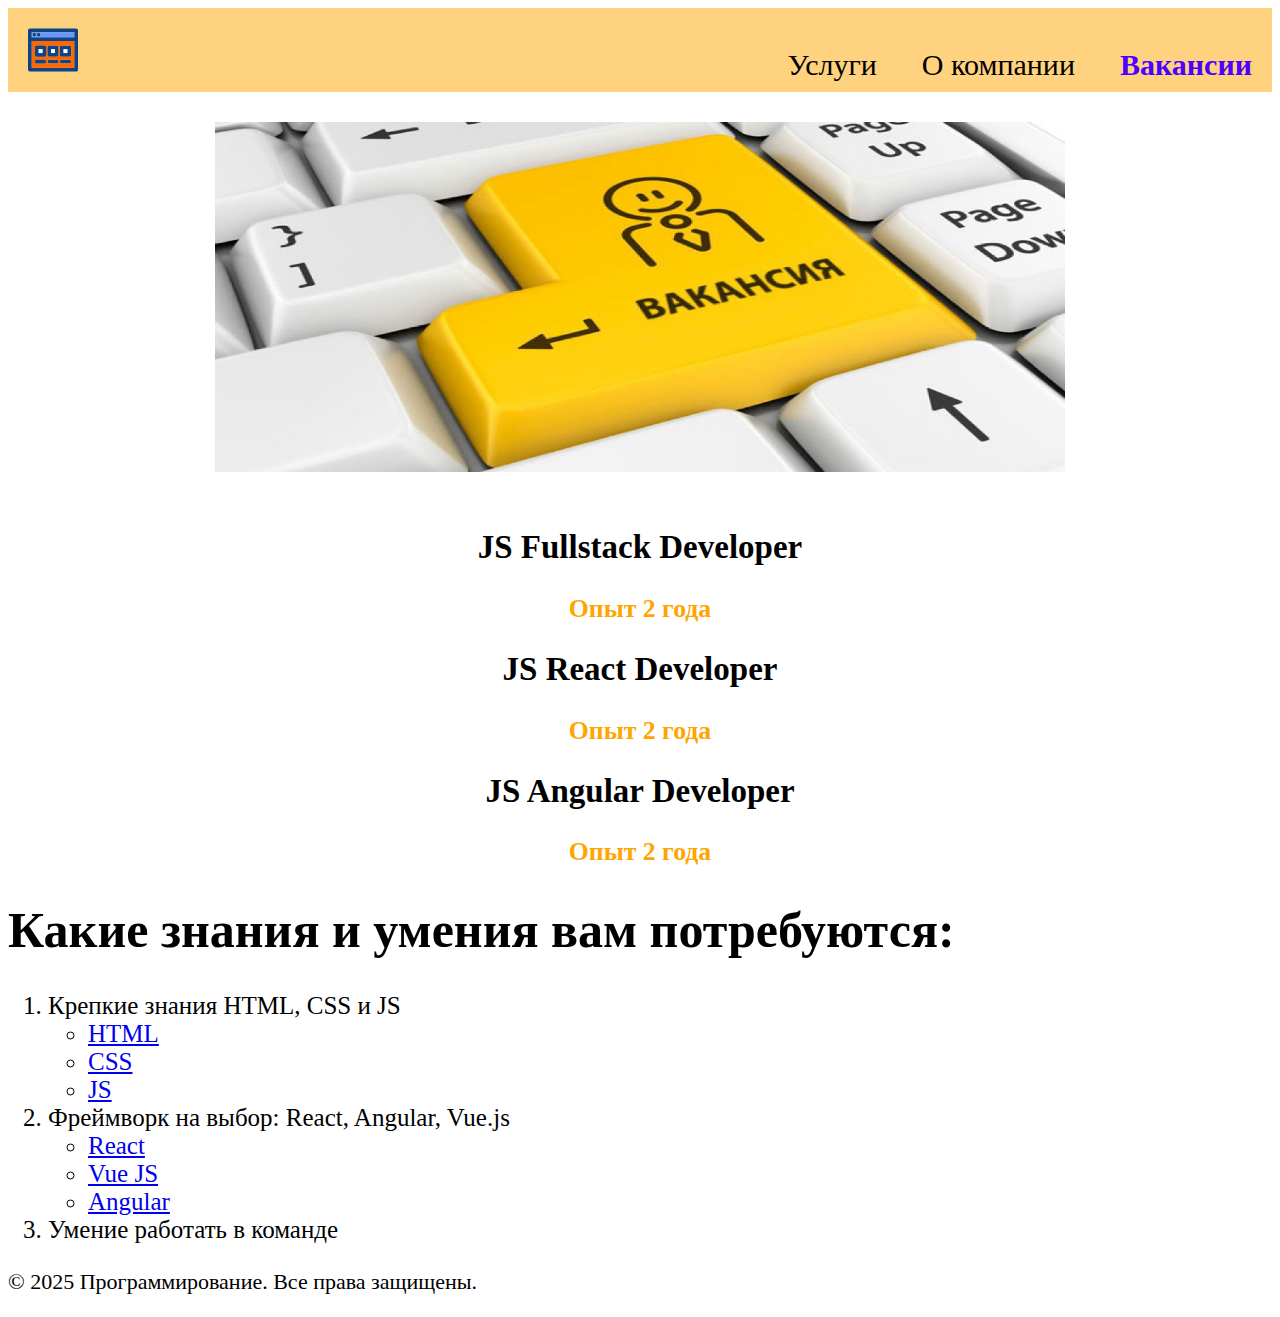
==== contact.html @ d929e1b8 "добавление css" ====
<!DOCTYPE html>
<html lang="ru">
<head>
    <meta charset="UTF-8">
    <meta name="description" content="Веб-сайт о программировании">
    <meta name="keywords" content="программирование, код, разработка">
    <link rel="stylesheet" href="contact.css">
    <title>Вакансии</title>
</head>
<body>
    <header class="top-text">
        <img src="logo.svg" alt="Логотип" class="logo" width="50" height="50">
        <section>
            <nav class="links">
                <a href="main.html">Услуги</a>
                <a href="index.html">О компании</a>
                <a href="#">Вакансии</a>
            </nav>
        </section>
    </header>
    
    <main>
        <section class="image">
            <img src="./contact-picture.jpg" alt="Клавиатура" title="Клавиатура" width="850" height="350">
        </section>
        
        <section class="job-list">
            <article class="job">
                <h2>JS Fullstack Developer</h2>
                <h3 class="experience">Опыт 2 года</h3>
            </article>
            <article class="job">
                <h2>JS React Developer</h2>
                <h3 class="experience">Опыт 2 года</h3>
            </article>
            <article class="job">
                <h2>JS Angular Developer</h2>
                <h3 class="experience">Опыт 2 года</h3>
            </article>
        </section>
        
        <section class="requirements">
            <h1>Какие знания и умения вам потребуются:</h1>
            <ol>
                <li>Крепкие знания HTML, CSS и JS
                    <ul>
                        <li><a href="https://developer.mozilla.org/ru/docs/Learn_web_development/Getting_started/Your_first_website/Creating_the_content">HTML</a></li>
                        <li><a href="https://developer.mozilla.org/ru/docs/Learn_web_development/Getting_started/Your_first_website/Styling_the_content">CSS</a></li>
                        <li><a href="https://learn.javascript.ru/">JS</a></li>
                    </ul>
                </li>
                <li>Фреймворк на выбор: React, Angular, Vue.js
                    <ul>
                        <li><a href="https://ru.legacy.reactjs.org/docs/getting-started.html">React</a></li>
                        <li><a href="https://ru.vuejs.org/tutorial/">Vue JS</a></li>
                        <li><a href="https://developer.mozilla.org/ru/docs/Learn_web_development/Core/Frameworks_libraries/Angular_getting_started">Angular</a></li>
                    </ul>
                </li>
                <li>Умение работать в команде</li>
            </ol>
        </section>
    </main>
    
    
    
    <footer>
        <p>&copy; 2025 Программирование. Все права защищены.</p>
    </footer>
</body>
</html>
---- contact.css ----
body {
    font-size: 22px;
}

.top-text {
    display: flex;
    justify-content: space-between;
    align-items: center;
    margin-bottom: 30px;
    background-color: rgba(255, 165, 0, 0.5);
    padding: 10px 20px;
}

.top-text .links a[href="#"] {
    color: rgb(76, 0, 255); /* измените цвет текста */
    font-weight: bold; /* сделайте текст жирным */
}

.logo {
    margin-right: 20px;
}

header h1 {
    flex-grow: 1;
    text-align: center;
}

.links {
    display: flex;
    align-items: center;
    padding-top: 30px;
}

.links a {
    margin-left: 15px;
    color: #000;
    text-decoration: none;
    font-size: 30px;
    padding-left: 30px;
}

.image,
.navigation,
.digital-info {
    display: flex;
    justify-content: center;
    align-items: center;
}

.job-list {
    padding-top: 30px;
    justify-content: space-around;
}

.job {
    text-align: center;
}

.experience {
    color: orange;
}

.requirements {
    font-size: 25px;
}

.services ul {
    list-style-type: none;
}

.services li {
    margin-bottom: 10px;
}

.highlight,
.highlight-number {
    color: orange;
}

.highlight-number {
    text-align: center;
}
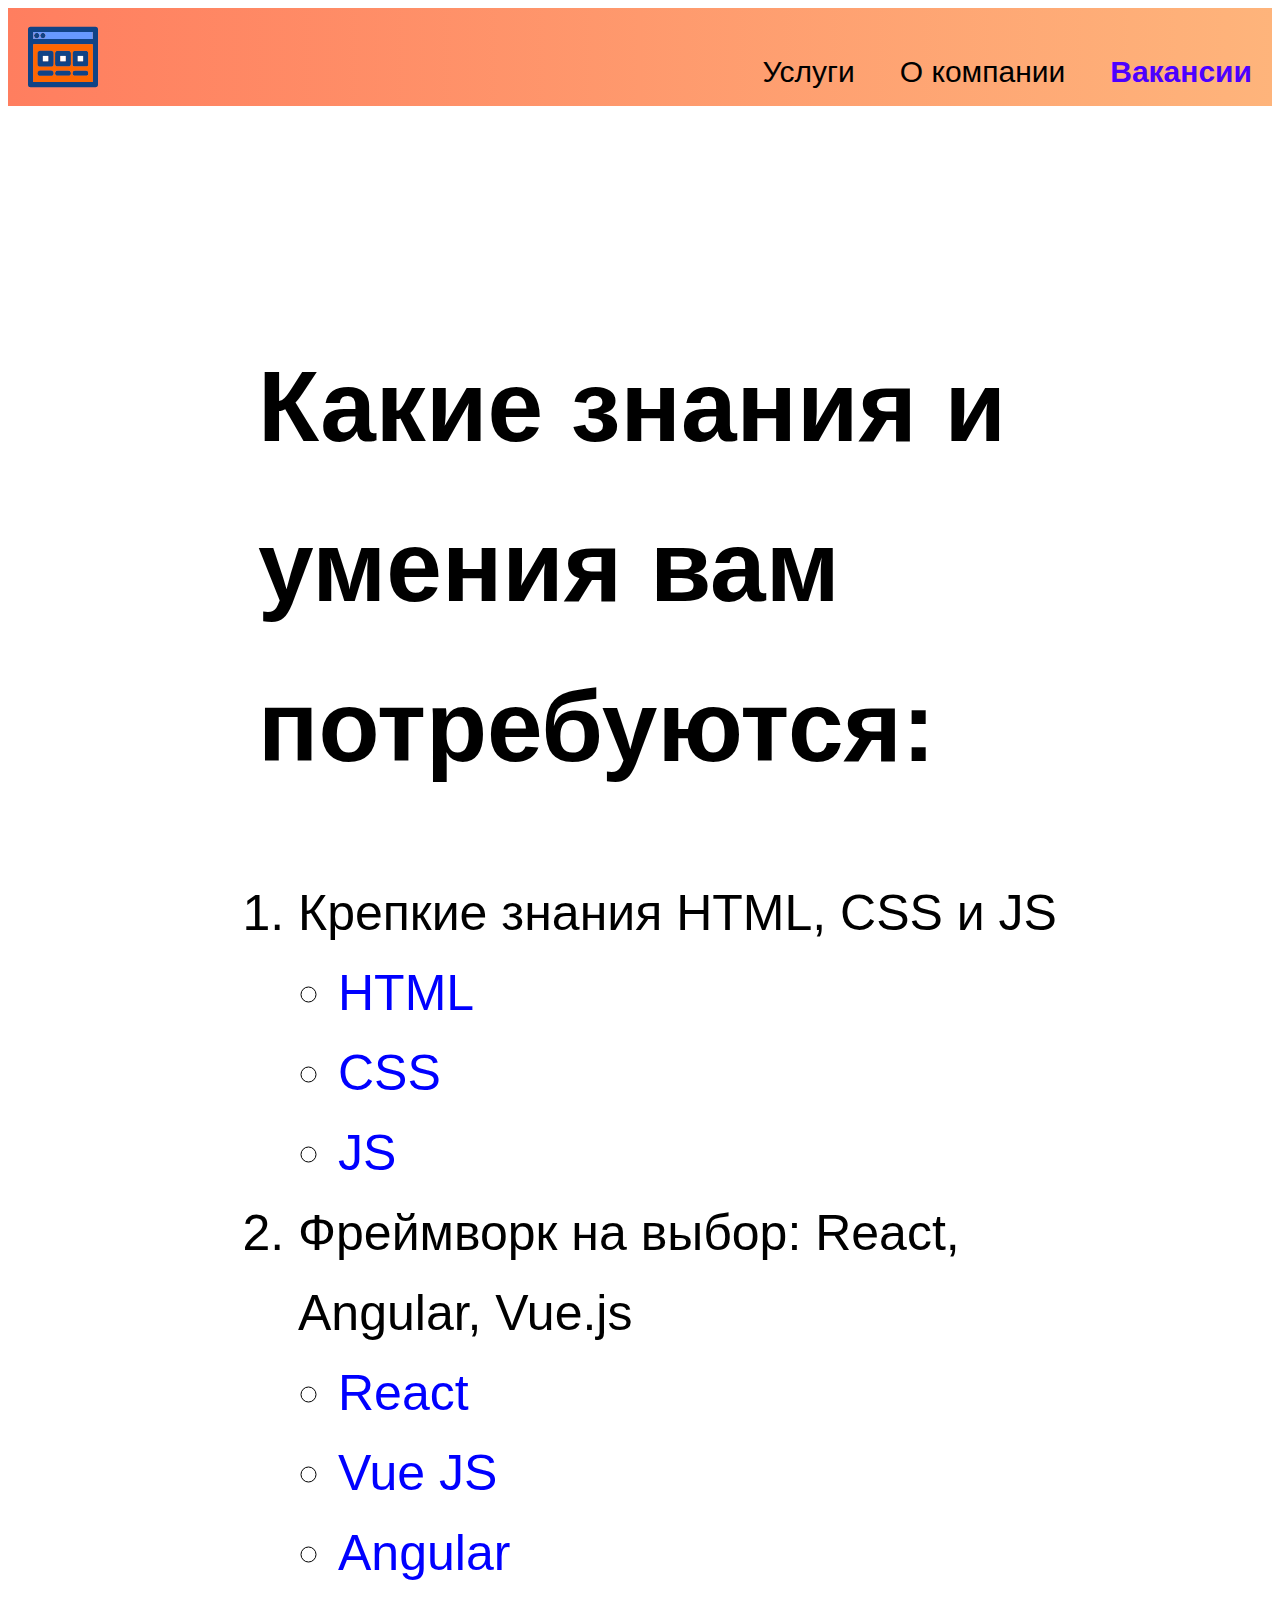
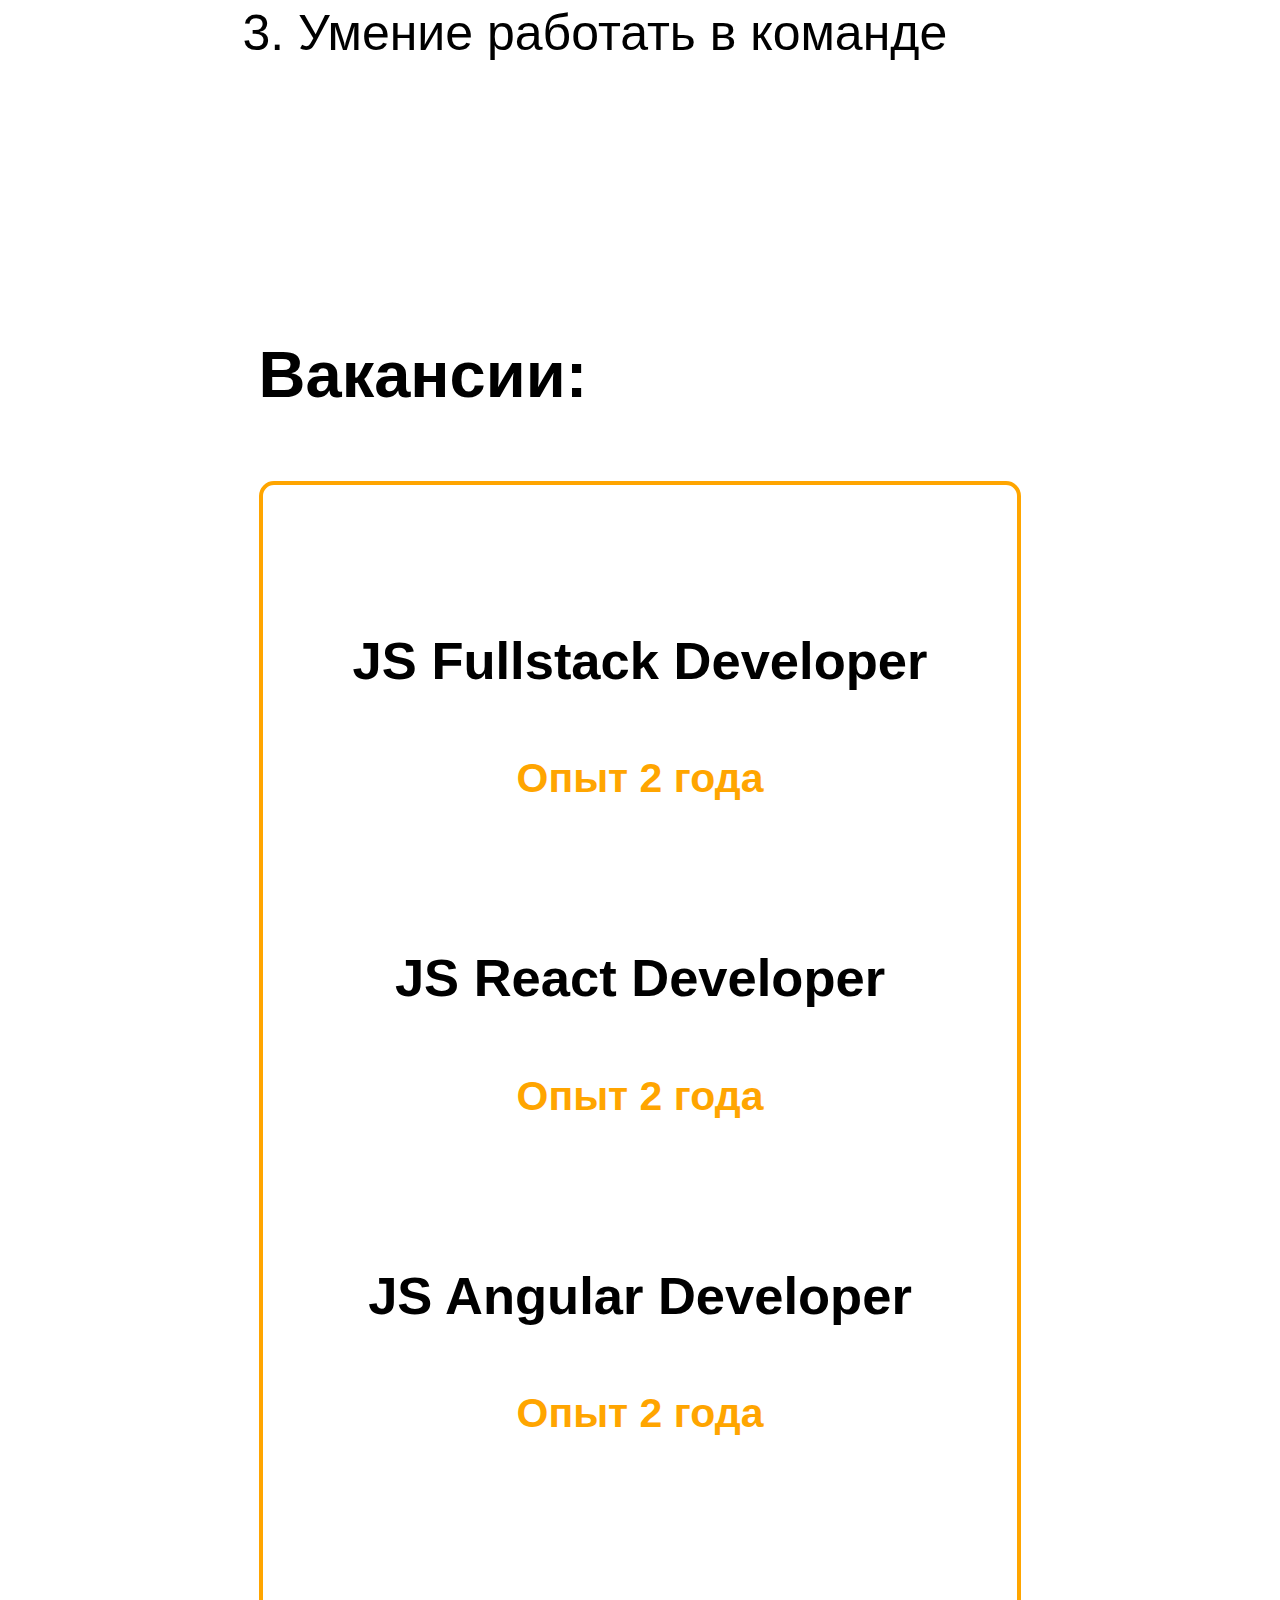
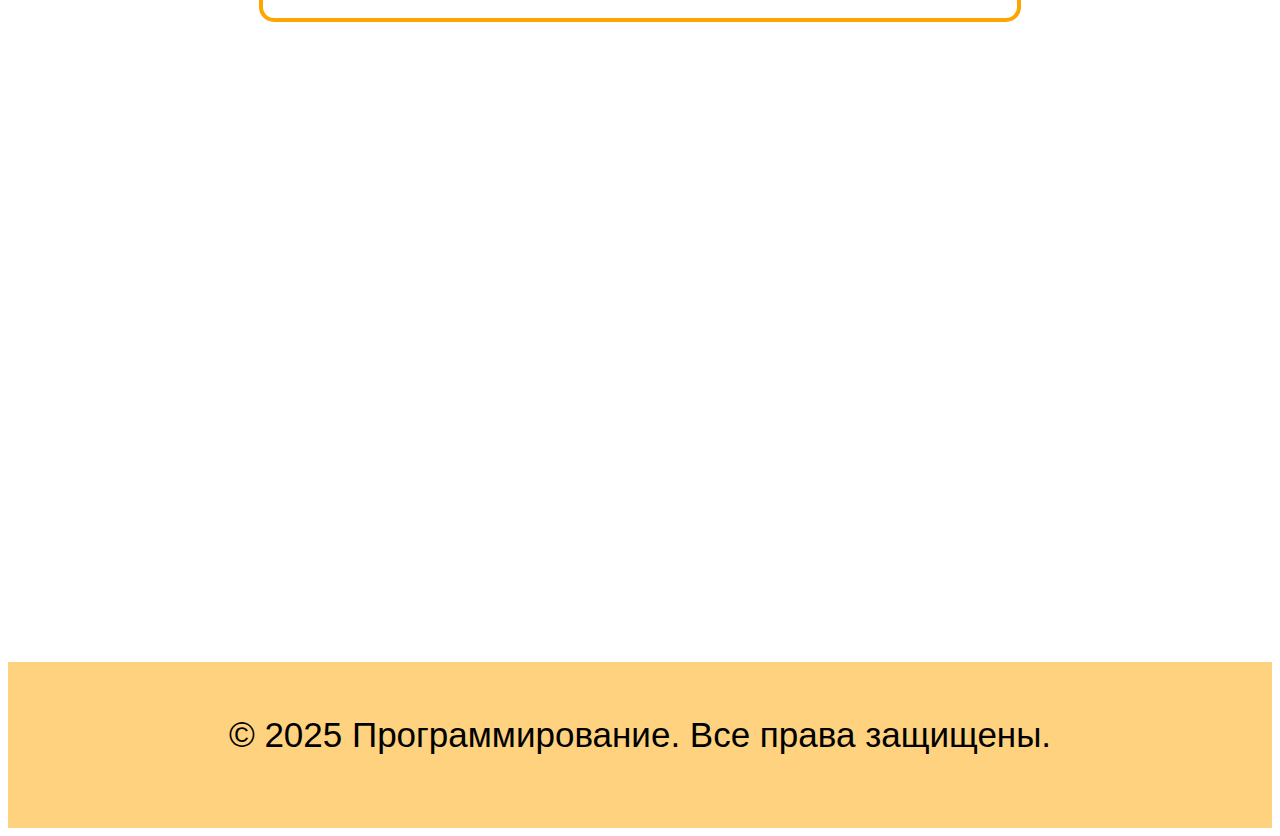
==== commit b680ac52: "laba-fth" ====
--- a/contact.html
+++ b/contact.html
@@ -4,6 +4,7 @@
     <meta charset="UTF-8">
     <meta name="description" content="Веб-сайт о программировании">
     <meta name="keywords" content="программирование, код, разработка">
+    <meta name="viewport" content="width=device-width, initial-scale=1">
     <link rel="stylesheet" href="contact.css">
     <title>Вакансии</title>
 </head>
@@ -20,45 +21,52 @@
     </header>
     
     <main>
-        <section class="image">
-            <img src="./contact-picture.jpg" alt="Клавиатура" title="Клавиатура" width="850" height="350">
+        <section class = "main-part">
+            
+            
+            
+            <section class="requirements">
+                <h1>Какие знания и умения вам потребуются:</h1>
+                <ol>
+                    <li>Крепкие знания HTML, CSS и JS
+                        <ul>
+                            <li><a href="https://developer.mozilla.org/ru/docs/Learn_web_development/Getting_started/Your_first_website/Creating_the_content">HTML</a></li>
+                            <li><a href="https://developer.mozilla.org/ru/docs/Learn_web_development/Getting_started/Your_first_website/Styling_the_content">CSS</a></li>
+                            <li><a href="https://learn.javascript.ru/">JS</a></li>
+                        </ul>
+                    </li>
+                    <li>Фреймворк на выбор: React, Angular, Vue.js
+                        <ul>
+                            <li><a href="https://ru.legacy.reactjs.org/docs/getting-started.html">React</a></li>
+                            <li><a href="https://ru.vuejs.org/tutorial/">Vue JS</a></li>
+                            <li><a href="https://developer.mozilla.org/ru/docs/Learn_web_development/Core/Frameworks_libraries/Angular_getting_started">Angular</a></li>
+                        </ul>
+                    </li>
+                    <li>Умение работать в команде</li>
+                </ol>
+            </section>
+        </section>
+        <section>
+            <h2 class = "vacancies-header">Вакансии:</h2>
+            <section class="job-list">
+            
+                <article class="job">
+                    <h2>JS Fullstack Developer</h2>
+                    <h3 class="experience">Опыт 2 года</h3>
+                </article>
+                <article class="job">
+                    <h2>JS React Developer</h2>
+                    <h3 class="experience">Опыт 2 года</h3>
+                </article>
+                <article class="job">
+                    <h2>JS Angular Developer</h2>
+                    <h3 class="experience">Опыт 2 года</h3>
+                </article>
+            </section>
         </section>
         
-        <section class="job-list">
-            <article class="job">
-                <h2>JS Fullstack Developer</h2>
-                <h3 class="experience">Опыт 2 года</h3>
-            </article>
-            <article class="job">
-                <h2>JS React Developer</h2>
-                <h3 class="experience">Опыт 2 года</h3>
-            </article>
-            <article class="job">
-                <h2>JS Angular Developer</h2>
-                <h3 class="experience">Опыт 2 года</h3>
-            </article>
-        </section>
         
-        <section class="requirements">
-            <h1>Какие знания и умения вам потребуются:</h1>
-            <ol>
-                <li>Крепкие знания HTML, CSS и JS
-                    <ul>
-                        <li><a href="https://developer.mozilla.org/ru/docs/Learn_web_development/Getting_started/Your_first_website/Creating_the_content">HTML</a></li>
-                        <li><a href="https://developer.mozilla.org/ru/docs/Learn_web_development/Getting_started/Your_first_website/Styling_the_content">CSS</a></li>
-                        <li><a href="https://learn.javascript.ru/">JS</a></li>
-                    </ul>
-                </li>
-                <li>Фреймворк на выбор: React, Angular, Vue.js
-                    <ul>
-                        <li><a href="https://ru.legacy.reactjs.org/docs/getting-started.html">React</a></li>
-                        <li><a href="https://ru.vuejs.org/tutorial/">Vue JS</a></li>
-                        <li><a href="https://developer.mozilla.org/ru/docs/Learn_web_development/Core/Frameworks_libraries/Angular_getting_started">Angular</a></li>
-                    </ul>
-                </li>
-                <li>Умение работать в команде</li>
-            </ol>
-        </section>
+        
     </main>
     
     
--- a/contact.css
+++ b/contact.css
@@ -1,5 +1,24 @@
+:root {
+    --primary-color: rgb(76, 0, 255);
+    --secondary-color: #000;
+    --highlight-color: orange;
+    --background-color: rgba(255, 165, 0, 0.5);
+    --hover-color: #ff4500;
+    --gradient-start: #ff7e5f;
+    --gradient-end: #feb47b;
+}
+
 body {
-    font-size: 22px;
+    font-size: 35px;
+    font-family: 'Arial', sans-serif;
+    line-height: 1.6;
+}
+
+main{
+    display:flex;
+    align-items:flex-start;
+    justify-content: space-around;
+
 }
 
 .top-text {
@@ -7,17 +26,23 @@
     justify-content: space-between;
     align-items: center;
     margin-bottom: 30px;
-    background-color: rgba(255, 165, 0, 0.5);
+    background: linear-gradient(to right, var(--gradient-start), var(--gradient-end));
     padding: 10px 20px;
 }
 
 .top-text .links a[href="#"] {
-    color: rgb(76, 0, 255); /* измените цвет текста */
-    font-weight: bold; /* сделайте текст жирным */
+    color: var(--primary-color);
+    font-weight: bold;
+}
+
+.links a:hover {
+    color: var(--hover-color);
 }
 
 .logo {
     margin-right: 20px;
+    width: 70px; /* фиксированная ширина */
+    height: 70px; /* фиксированная высота */
 }
 
 header h1 {
@@ -33,10 +58,23 @@
 
 .links a {
     margin-left: 15px;
-    color: #000;
+    color: var(--secondary-color);
     text-decoration: none;
     font-size: 30px;
     padding-left: 30px;
+}
+
+.requirements{
+    font-size: 50px;
+    margin-top: 190px;
+    margin-right: 200px;
+    
+}
+
+
+
+.main-part{
+    margin-left: 400px;
 }
 
 .image,
@@ -47,36 +85,124 @@
     align-items: center;
 }
 
+.vacancies-header{
+    font-size: 65px;
+    margin-top: 200px;
+}
+
 .job-list {
-    padding-top: 30px;
-    justify-content: space-around;
-}
+    
+    
+    border: 4px solid orange; 
+    border-radius: 15px; 
+    padding: 90px;
+    
+}
+
+.requirements a {
+    text-decoration: none; 
+    color: blue; 
+  }
+  
+  .requirements a:hover {
+    color: var(--hover-color); 
+  }
 
 .job {
     text-align: center;
+    padding-bottom: 40px;
+    
 }
 
 .experience {
-    color: orange;
-}
-
-.requirements {
-    font-size: 25px;
-}
-
-.services ul {
-    list-style-type: none;
-}
-
-.services li {
-    margin-bottom: 10px;
-}
+    color: var(--highlight-color);
+}
+
+
 
 .highlight,
 .highlight-number {
-    color: orange;
+    color: var(--highlight-color);
 }
 
 .highlight-number {
     text-align: center;
 }
+
+footer {
+    margin-top: 640px;
+    text-align: center;
+    padding-top: 10px;
+    padding-bottom: 30px;
+    background-color: var(--background-color);
+    
+}
+
+
+@media (max-width: 1895px){
+    main{
+        flex-direction: column;
+        align-items: center;
+    }
+}
+
+
+@media (max-width: 1330px) {
+    
+    .main-part{
+        margin-left: 250px;
+    }
+    
+
+
+
+}
+
+
+@media (max-width: 1200px) {
+    
+    .main-part{
+        margin-left: 30px;
+    }
+    
+
+    .requirements{
+        font-size: 50px;
+        margin-top: 70px;
+        margin-right: 30px;
+        
+    }
+
+}
+
+
+@media (max-width: 768px) {
+
+    body {
+        font-size: 30px;
+    }
+
+    .requirements{
+        font-size: 30px;
+    }
+
+    .top-text {
+        
+        align-items: flex-start;
+    }
+
+    .links {
+        flex-direction: column;
+        align-items: flex-start;
+        padding-top: 0;
+    }
+
+
+
+    .links a {
+        font-size: 25px;
+        margin-left: 0;
+        padding-left: 18px;
+        
+    }
+}